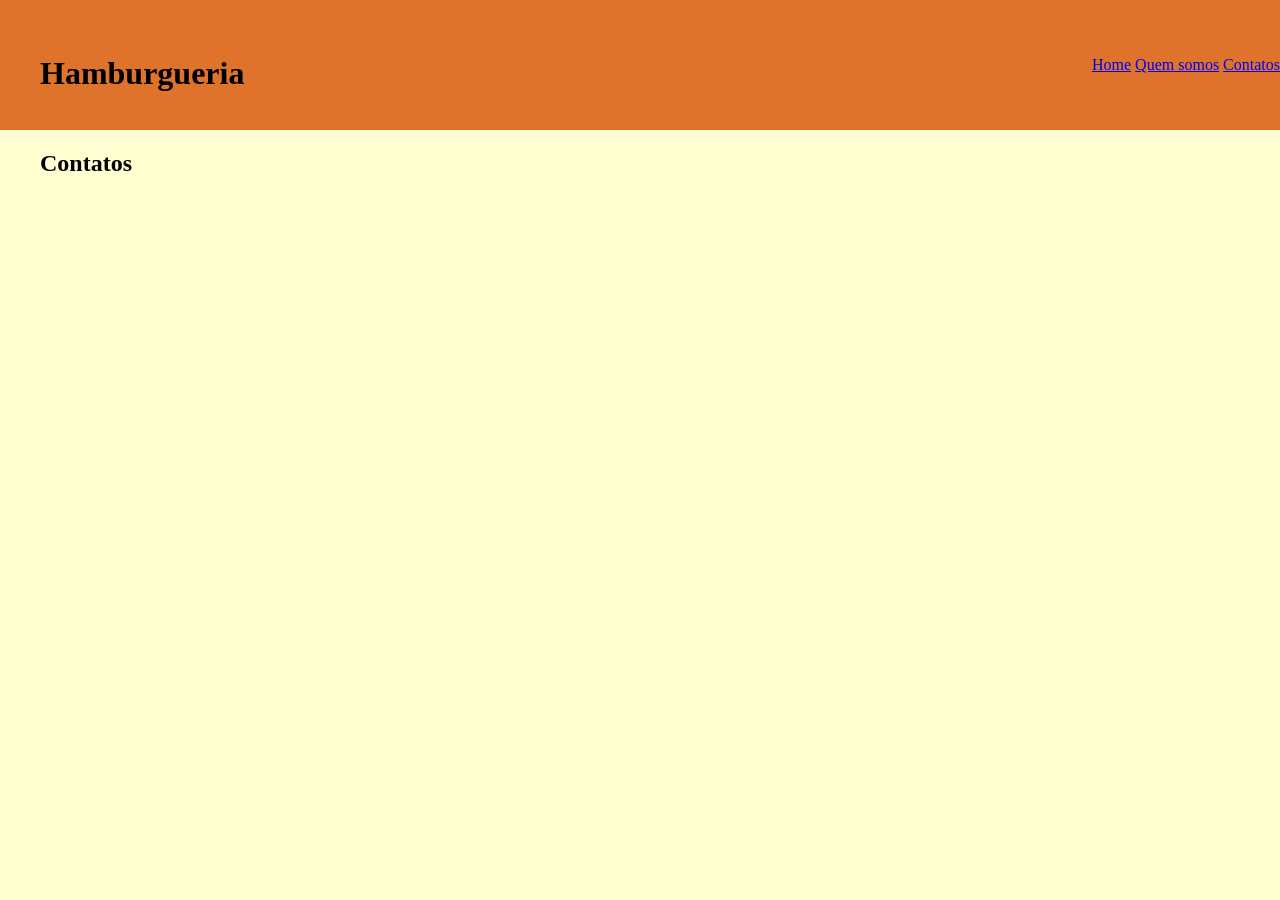
==== contatos.html @ 1819dd0b "Add contatos.html for contact information page" ====
<!DOCTYPE html>
<html lang="en">
<head>
    <meta charset="UTF-8">
    <meta name="viewport" content="width=device-width, initial-scale=1.0">
    <title>Document</title>
    <link rel="stylesheet" href="style.css">
</head>
<body>
    <header>
        <figure> 
            <img src="" alt=""> 
            <h1>Hamburgueria</h1>
        </figure>
        <nav>
            <a href="#">Home</a>
            <a href="quem_somos.html">Quem somos</a>
            <a href="quem_somos.html">Contatos</a>    
        </nav>
    </header> 
    <main>
        <figure> 
            <h2>
                Contatos
            </h2>
        </figure>
    </main>
---- style.css ----
body{
    background-color: rgb(255, 254, 209);
    border: 2px;
    max-width: 100%;
    margin: 0 auto; 
}

header{
    background-color: rgb(223, 115, 43);
    display: flex;
    justify-content: space-between;
    align-items: center;
}

h1{
    display: center;
}

section > div{
    background-color: rgb(255, 239, 180);
    border: 3px solid brown;
    padding: 50px;
    margin: 30px;
}

.cards{
    display: flex;
    justify-content: center;
    flex-wrap: wrap;
    background-color: rgb(226, 73, 43);
}
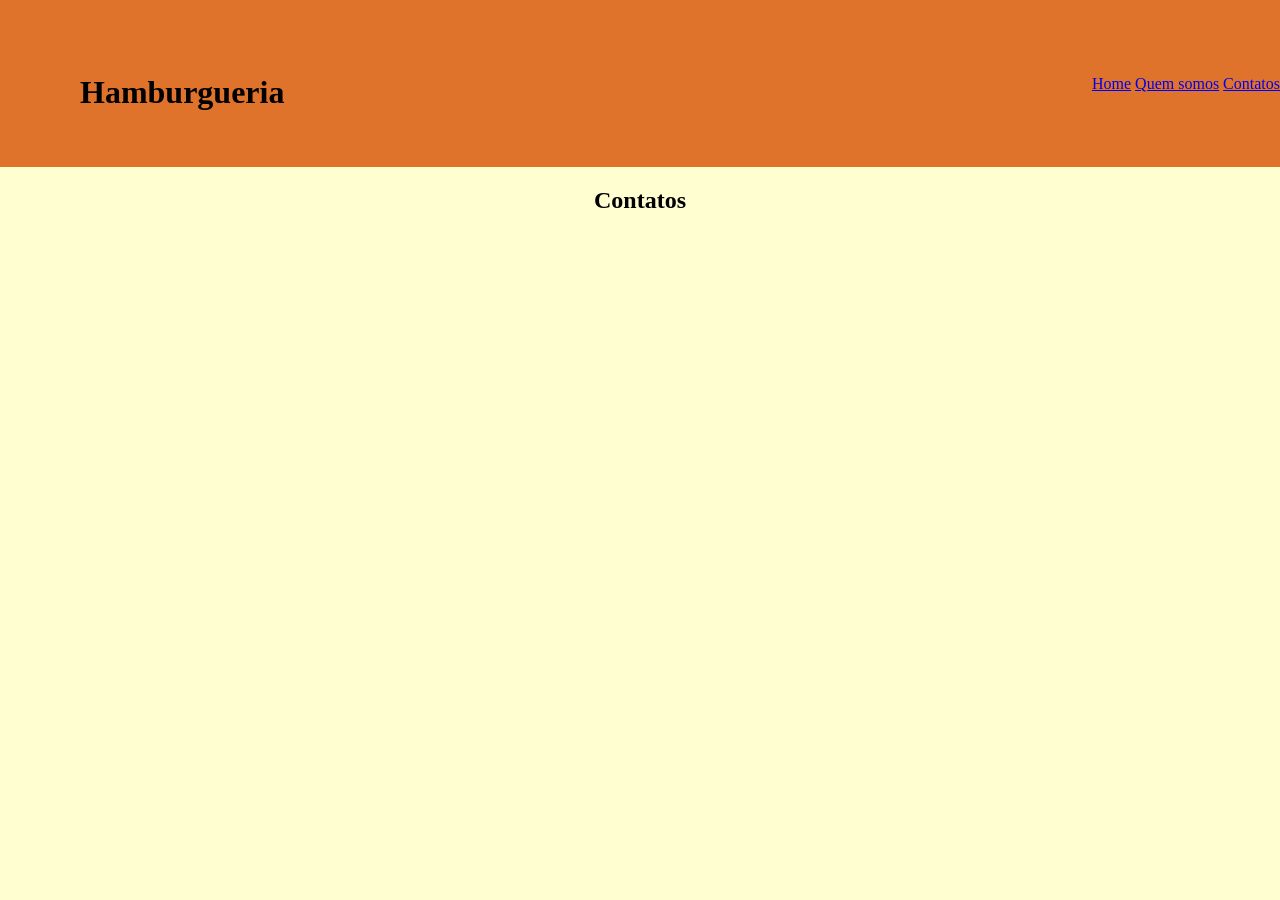
==== commit c80328f2: "adicionando os primeiros bootstrap" ====
--- a/contatos.html
+++ b/contatos.html
@@ -1,27 +1,28 @@
-<!DOCTYPE html>
-<html lang="en">
-<head>
-    <meta charset="UTF-8">
-    <meta name="viewport" content="width=device-width, initial-scale=1.0">
-    <title>Document</title>
-    <link rel="stylesheet" href="style.css">
-</head>
-<body>
-    <header>
-        <figure> 
-            <img src="" alt=""> 
-            <h1>Hamburgueria</h1>
-        </figure>
-        <nav>
-            <a href="#">Home</a>
-            <a href="quem_somos.html">Quem somos</a>
-            <a href="quem_somos.html">Contatos</a>    
-        </nav>
-    </header> 
-    <main>
-        <figure> 
-            <h2>
-                Contatos
-            </h2>
-        </figure>
-    </main>
+<!DOCTYPE html>
+<html lang="en">
+<head>
+    <meta charset="UTF-8">
+    <meta name="viewport" content="width=device-width, initial-scale=1.0">
+    <title>Document</title>
+    <link rel="stylesheet" href="style.css">
+</head>
+
+<body>
+    <header>
+        <figure> 
+            <img src="" alt=""> 
+            <h1>Hamburgueria</h1>
+        </figure>
+        <nav>
+            <a href="#">Home</a>
+            <a href="quem_somos.html">Quem somos</a>
+            <a href="quem_somos.html">Contatos</a>    
+        </nav>
+    </header> 
+    <main>
+        <figure> 
+            <h2>
+                Contatos
+            </h2>
+        </figure>
+    </main>
--- a/style.css
+++ b/style.css
@@ -12,20 +12,32 @@
     align-items: center;
 }
 
-h1{
+nav{
+    color: black;
+}
+
+h1{ /* aqui é o título Hamburgueria*/
     display: center;
+    margin: 40px
 }
 
 section > div{
     background-color: rgb(255, 239, 180);
     border: 3px solid brown;
-    padding: 50px;
-    margin: 30px;
+    padding: 100px;
+    margin: 20px;
+    height: 50px; 
+    border-radius: 20px;
+    text-align: center;
 }
 
 .cards{
     display: flex;
     justify-content: center;
     flex-wrap: wrap;
-    background-color: rgb(226, 73, 43);
+    max-width: 225px;
 }
+
+h2{
+    text-align: center;
+}
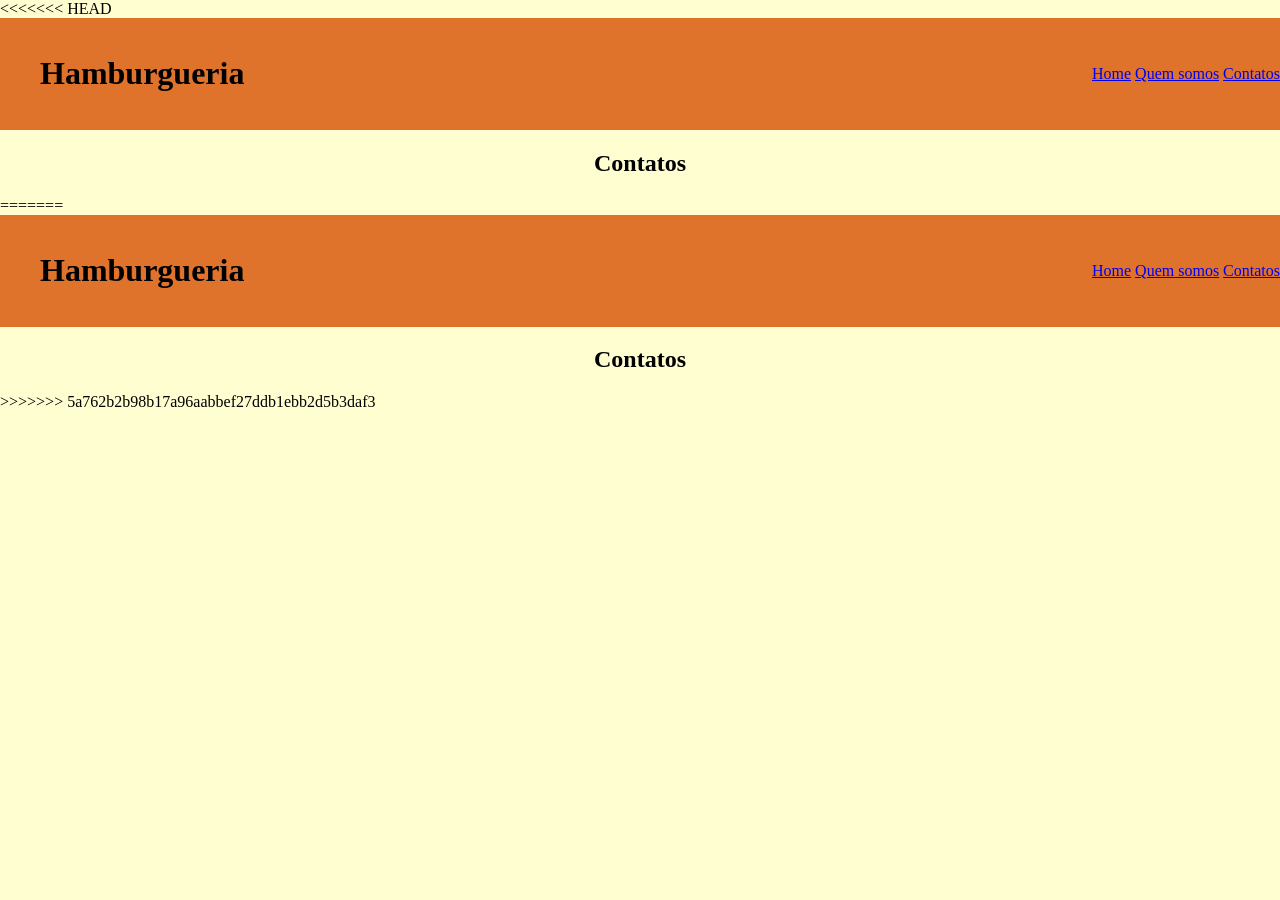
==== commit 987d2ef1: "resolvendo conflitos mantendo codespaces" ====
--- a/contatos.html
+++ b/contatos.html
@@ -1,3 +1,4 @@
+<<<<<<< HEAD
 <!DOCTYPE html>
 <html lang="en">
 <head>
@@ -25,4 +26,33 @@
                 Contatos
             </h2>
         </figure>
-    </main>+    </main>
+=======
+<!DOCTYPE html>
+<html lang="en">
+<head>
+    <meta charset="UTF-8">
+    <meta name="viewport" content="width=device-width, initial-scale=1.0">
+    <title>Document</title>
+    <link rel="stylesheet" href="style.css">
+</head>
+<body>
+    <header>
+        <figure> 
+            <img src="" alt=""> 
+            <h1>Hamburgueria</h1>
+        </figure>
+        <nav>
+            <a href="#">Home</a>
+            <a href="quem_somos.html">Quem somos</a>
+            <a href="quem_somos.html">Contatos</a>    
+        </nav>
+    </header> 
+    <main>
+        <figure> 
+            <h2>
+                Contatos
+            </h2>
+        </figure>
+    </main>
+>>>>>>> 5a762b2b98b17a96aabbef27ddb1ebb2d5b3daf3
--- a/style.css
+++ b/style.css
@@ -16,6 +16,11 @@
     color: black;
 }
 
+<<<<<<< HEAD
+/*body.carrossel{}*/
+
+=======
+>>>>>>> 5a762b2b98b17a96aabbef27ddb1ebb2d5b3daf3
 h1{ /* aqui é o título Hamburgueria*/
     display: center;
     margin: 40px
@@ -24,20 +29,42 @@
 section > div{
     background-color: rgb(255, 239, 180);
     border: 3px solid brown;
+<<<<<<< HEAD
     padding: 100px;
+=======
+>>>>>>> 5a762b2b98b17a96aabbef27ddb1ebb2d5b3daf3
     margin: 20px;
     height: 50px; 
     border-radius: 20px;
     text-align: center;
+<<<<<<< HEAD
+=======
+    width: 150px;
+    height: 150px; 
+    padding: 30px; 
+    display: flex;
+    align-items: center; 
+    justify-content: center; 
+>>>>>>> 5a762b2b98b17a96aabbef27ddb1ebb2d5b3daf3
 }
 
 .cards{
     display: flex;
     justify-content: center;
     flex-wrap: wrap;
+<<<<<<< HEAD
     max-width: 225px;
+=======
+    gap: 20px; 
+    margin: 0 auto;
+    padding: 20px;
+>>>>>>> 5a762b2b98b17a96aabbef27ddb1ebb2d5b3daf3
 }
 
 h2{
     text-align: center;
-}+<<<<<<< HEAD
+}
+=======
+}
+>>>>>>> 5a762b2b98b17a96aabbef27ddb1ebb2d5b3daf3
--- a/style.css
+++ b/style.css
@@ -16,6 +16,11 @@
     color: black;
 }
 
+<<<<<<< HEAD
+/*body.carrossel{}*/
+
+=======
+>>>>>>> 5a762b2b98b17a96aabbef27ddb1ebb2d5b3daf3
 h1{ /* aqui é o título Hamburgueria*/
     display: center;
     margin: 40px
@@ -24,20 +29,42 @@
 section > div{
     background-color: rgb(255, 239, 180);
     border: 3px solid brown;
+<<<<<<< HEAD
     padding: 100px;
+=======
+>>>>>>> 5a762b2b98b17a96aabbef27ddb1ebb2d5b3daf3
     margin: 20px;
     height: 50px; 
     border-radius: 20px;
     text-align: center;
+<<<<<<< HEAD
+=======
+    width: 150px;
+    height: 150px; 
+    padding: 30px; 
+    display: flex;
+    align-items: center; 
+    justify-content: center; 
+>>>>>>> 5a762b2b98b17a96aabbef27ddb1ebb2d5b3daf3
 }
 
 .cards{
     display: flex;
     justify-content: center;
     flex-wrap: wrap;
+<<<<<<< HEAD
     max-width: 225px;
+=======
+    gap: 20px; 
+    margin: 0 auto;
+    padding: 20px;
+>>>>>>> 5a762b2b98b17a96aabbef27ddb1ebb2d5b3daf3
 }
 
 h2{
     text-align: center;
-}+<<<<<<< HEAD
+}
+=======
+}
+>>>>>>> 5a762b2b98b17a96aabbef27ddb1ebb2d5b3daf3
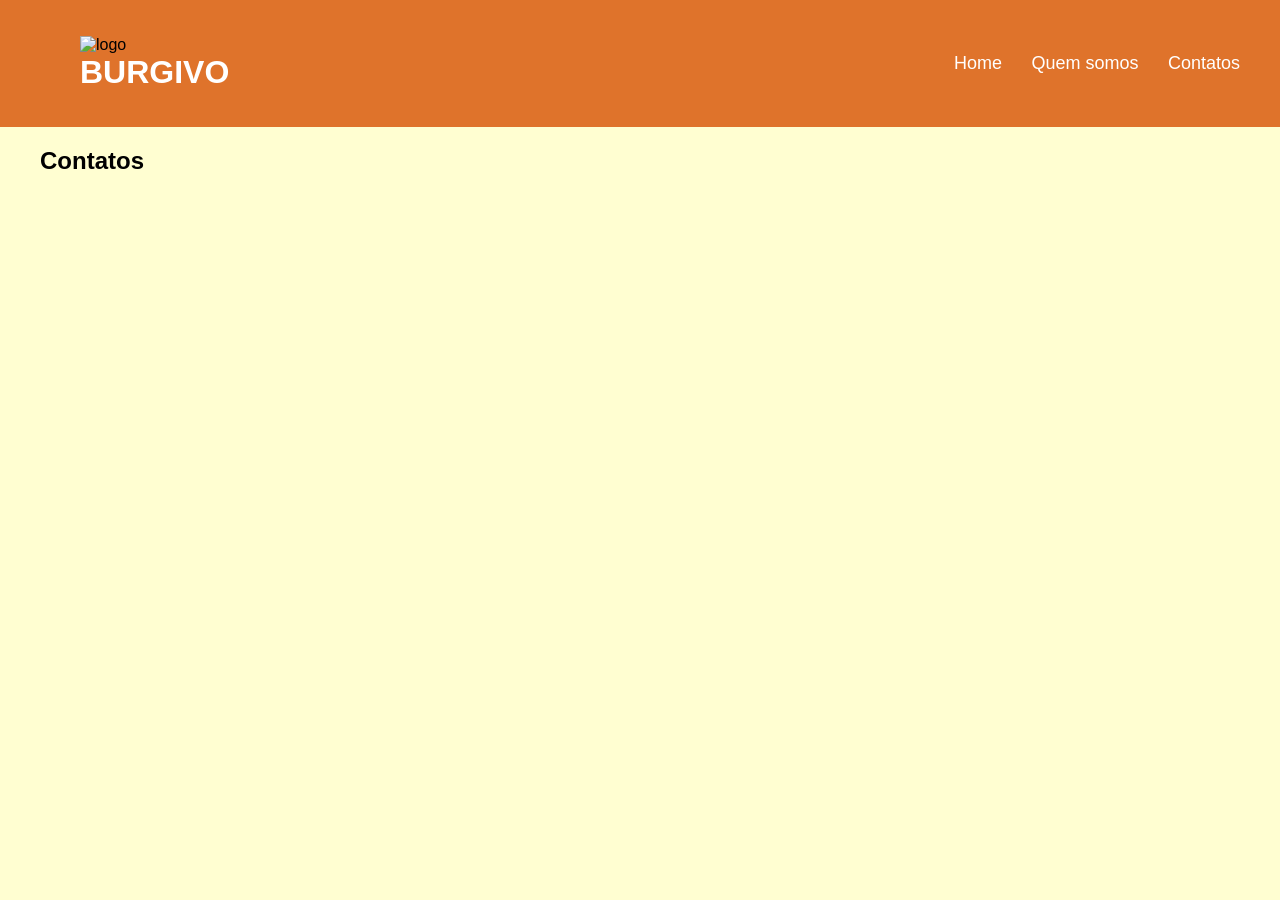
==== commit 2ca6266c: "adicionando imagens e realizando ajustes" ====
--- a/contatos.html
+++ b/contatos.html
@@ -1,18 +1,16 @@
-<<<<<<< HEAD
 <!DOCTYPE html>
-<html lang="en">
+<html lang="pt-BR">
 <head>
     <meta charset="UTF-8">
     <meta name="viewport" content="width=device-width, initial-scale=1.0">
     <title>Document</title>
     <link rel="stylesheet" href="style.css">
 </head>
-
 <body>
     <header>
         <figure> 
-            <img src="" alt=""> 
-            <h1>Hamburgueria</h1>
+            <img alt="logo"> 
+            <h1>BURGIVO</h1>
         </figure>
         <nav>
             <a href="#">Home</a>
@@ -27,32 +25,3 @@
             </h2>
         </figure>
     </main>
-=======
-<!DOCTYPE html>
-<html lang="en">
-<head>
-    <meta charset="UTF-8">
-    <meta name="viewport" content="width=device-width, initial-scale=1.0">
-    <title>Document</title>
-    <link rel="stylesheet" href="style.css">
-</head>
-<body>
-    <header>
-        <figure> 
-            <img src="" alt=""> 
-            <h1>Hamburgueria</h1>
-        </figure>
-        <nav>
-            <a href="#">Home</a>
-            <a href="quem_somos.html">Quem somos</a>
-            <a href="quem_somos.html">Contatos</a>    
-        </nav>
-    </header> 
-    <main>
-        <figure> 
-            <h2>
-                Contatos
-            </h2>
-        </figure>
-    </main>
->>>>>>> 5a762b2b98b17a96aabbef27ddb1ebb2d5b3daf3
--- a/style.css
+++ b/style.css
@@ -1,70 +1,109 @@
-body{
-    background-color: rgb(255, 254, 209);
-    border: 2px;
-    max-width: 100%;
-    margin: 0 auto; 
+body {
+background-color: rgb(255, 254, 209);
+margin: 0;
+font-family: Arial, sans-serif;
 }
 
-header{
-    background-color: rgb(223, 115, 43);
-    display: flex;
-    justify-content: space-between;
-    align-items: center;
+/* CABEÇALHO */
+
+header {
+background-color: rgb(223, 115, 43);
+display: flex;
+justify-content: space-between;
+align-items: center;
+padding: 20px 40px;
 }
 
-nav{
-    color: black;
+h1 {
+margin: 0;
+color: rgb(255, 255, 255);
 }
 
-<<<<<<< HEAD
-/*body.carrossel{}*/
-
-=======
->>>>>>> 5a762b2b98b17a96aabbef27ddb1ebb2d5b3daf3
-h1{ /* aqui é o título Hamburgueria*/
-    display: center;
-    margin: 40px
+nav a {
+color: rgb(255, 255, 255);
+text-decoration: none;
+margin-left: 25px;
+font-size: 18px;
 }
 
-section > div{
-    background-color: rgb(255, 239, 180);
-    border: 3px solid brown;
-<<<<<<< HEAD
-    padding: 100px;
-=======
->>>>>>> 5a762b2b98b17a96aabbef27ddb1ebb2d5b3daf3
-    margin: 20px;
-    height: 50px; 
-    border-radius: 20px;
-    text-align: center;
-<<<<<<< HEAD
-=======
-    width: 150px;
-    height: 150px; 
-    padding: 30px; 
-    display: flex;
-    align-items: center; 
-    justify-content: center; 
->>>>>>> 5a762b2b98b17a96aabbef27ddb1ebb2d5b3daf3
+nav a:hover {
+text-decoration: underline;
 }
 
-.cards{
-    display: flex;
-    justify-content: center;
-    flex-wrap: wrap;
-<<<<<<< HEAD
-    max-width: 225px;
-=======
-    gap: 20px; 
-    margin: 0 auto;
-    padding: 20px;
->>>>>>> 5a762b2b98b17a96aabbef27ddb1ebb2d5b3daf3
+/* APRESENTAÇÃO */
+
+.apresentacao {
+text-align: center;
+max-width: 900px;
+margin: 40px auto;
+padding: 20px;
 }
 
-h2{
-    text-align: center;
-<<<<<<< HEAD
+.apresentacao h2 {
+color: rgb(150, 60, 20);
+margin-bottom: 25px;
 }
-=======
+
+.apresentacao p {
+font-size: 17px;
+line-height: 1.5;
 }
->>>>>>> 5a762b2b98b17a96aabbef27ddb1ebb2d5b3daf3
+
+/* CARROSSEL */
+
+.carrossel {
+max-width: 1000px;
+margin: 40px auto;
+}
+
+.carrossel h2 {
+text-align: center;
+margin-bottom: 25px;
+}
+
+.carrossel img {
+height: 600px;
+object-fit: cover;
+}
+
+/* PRODUTOS */
+
+.produtos {
+text-align: center;
+margin: 50px auto;
+}
+
+.produtos h2 {
+margin-bottom: 30px;
+}
+
+.cards {
+display: flex;
+justify-content: center;
+flex-wrap: wrap;
+max-width: 1000px;
+margin: auto;
+gap: 20px;
+}
+
+.cards div {
+background-color: rgb(255, 239, 180);
+border: 3px solid brown;
+width: 180px;
+height: 230px;
+border-radius: 20px;
+
+display: flex;
+justify-content: center;
+align-items: center;
+
+font-size: 25px;
+
+}
+
+/* EFEITO NOS CARDS */
+
+.cards div:hover {
+transform: scale(1.03);
+}
+
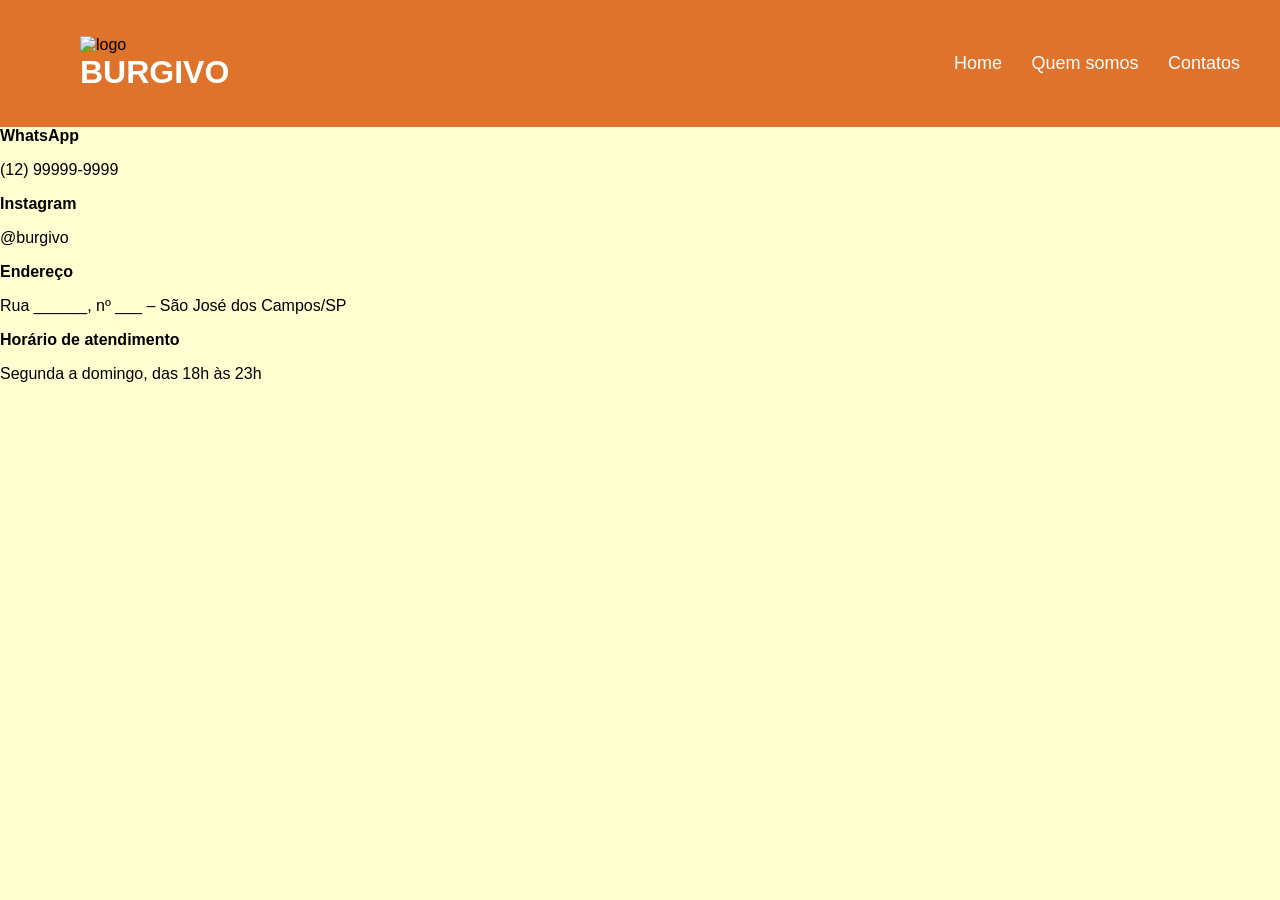
==== commit eee32feb: "Add contact information to contatos.html. Added contact information section with WhatsApp, Instagram" ====
--- a/contatos.html
+++ b/contatos.html
@@ -1,27 +1,57 @@
 <!DOCTYPE html>
 <html lang="pt-BR">
+
 <head>
     <meta charset="UTF-8">
     <meta name="viewport" content="width=device-width, initial-scale=1.0">
     <title>Document</title>
     <link rel="stylesheet" href="style.css">
 </head>
+
 <body>
     <header>
-        <figure> 
-            <img alt="logo"> 
+        <figure>
+            <img alt="logo">
             <h1>BURGIVO</h1>
         </figure>
         <nav>
             <a href="#">Home</a>
             <a href="quem_somos.html">Quem somos</a>
-            <a href="quem_somos.html">Contatos</a>    
+            <a href="quem_somos.html">Contatos</a>
         </nav>
-    </header> 
-    <main>
-        <figure> 
-            <h2>
-                Contatos
-            </h2>
-        </figure>
-    </main>
+    </header>
+
+        </section>
+        <div class="list-group">
+
+            <div class="list-group-item">
+                <strong>WhatsApp</strong>
+                <p>
+                    (12) 99999-9999
+                </p>
+            </div>
+
+            <div class="list-group-item">
+                <strong>Instagram</strong>
+                <p>
+                    @burgivo
+                </p>
+            </div>
+
+            <div class="list-group-item">
+                <strong>Endereço</strong>
+                <p>
+                    Rua ______, nº ___ – São José dos Campos/SP
+                </p>
+            </div>
+
+            <div class="list-group-item">
+                <strong>Horário de atendimento</strong>
+                <p>
+                    Segunda a domingo, das 18h às 23h
+                </p>
+            </div>
+
+        </div>
+</body>
+</main>
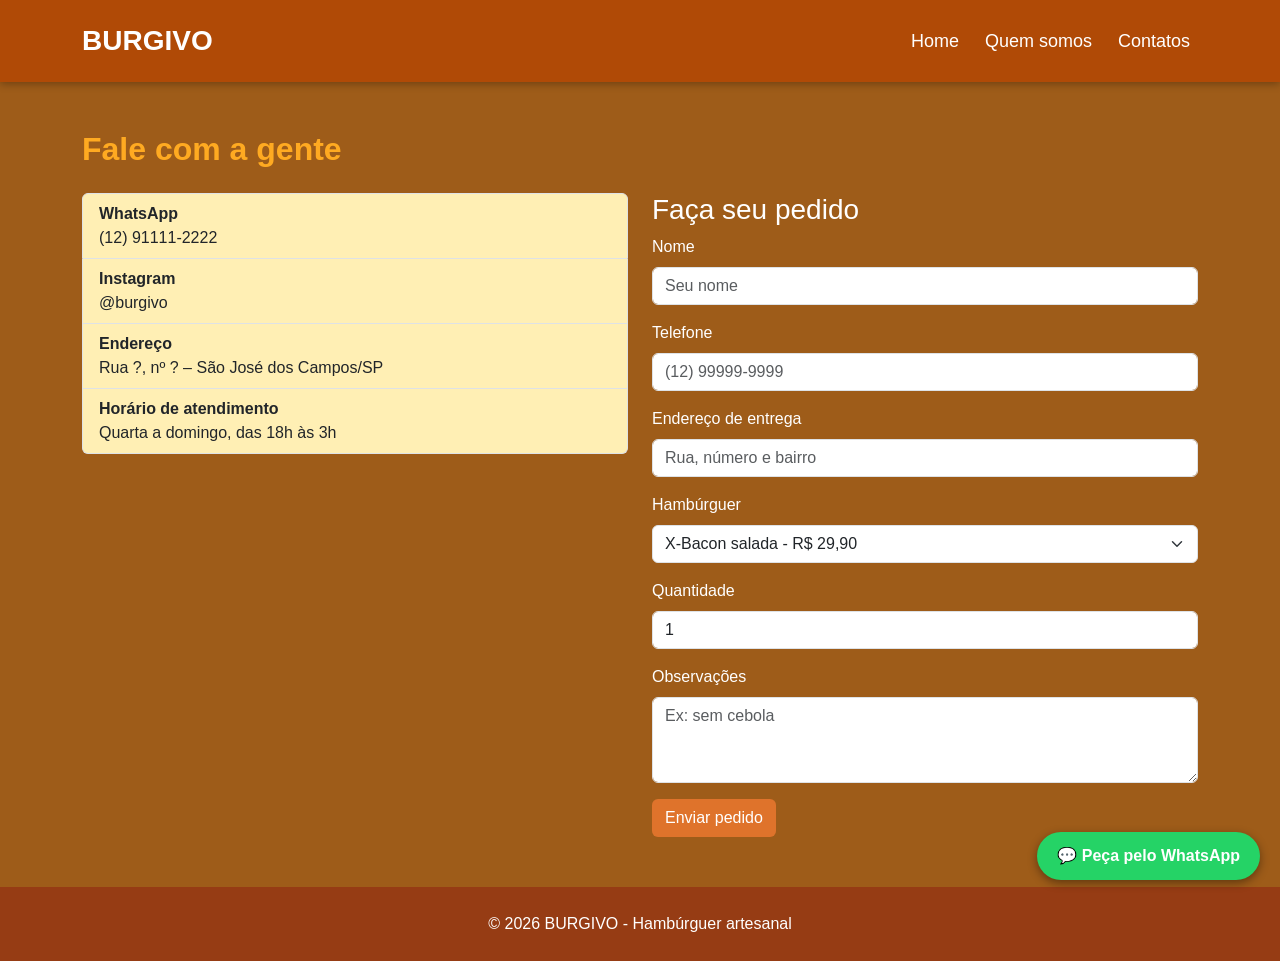
==== commit e152bcfb: "finalização da atv 2" ====
--- a/contatos.html
+++ b/contatos.html
@@ -1,57 +1,125 @@
 <!DOCTYPE html>
-<html lang="pt-BR">
+<html lang="pt-br">
 
 <head>
     <meta charset="UTF-8">
     <meta name="viewport" content="width=device-width, initial-scale=1.0">
-    <title>Document</title>
+    <title>Contatos - BURGIVO</title>
+
+    <link href="https://cdn.jsdelivr.net/npm/bootstrap@5.3.8/dist/css/bootstrap.min.css" rel="stylesheet">
     <link rel="stylesheet" href="style.css">
 </head>
 
 <body>
+
     <header>
-        <figure>
-            <img alt="logo">
-            <h1>BURGIVO</h1>
-        </figure>
-        <nav>
-            <a href="#">Home</a>
-            <a href="quem_somos.html">Quem somos</a>
-            <a href="quem_somos.html">Contatos</a>
+        <nav class="navbar navbar-expand-md navbar-dark">
+            <div class="container">
+                <a class="navbar-brand" href="index.html"> BURGIVO </a>
+
+                <button class="navbar-toggler" type="button" data-bs-toggle="collapse" data-bs-target="#menu">
+                    <span class="navbar-toggler-icon"></span>
+                </button>
+
+                <div class="collapse navbar-collapse" id="menu">
+                    <ul class="navbar-nav ms-auto">
+                        <li class="nav-item"><a class="nav-link" href="index.html">Home</a></li>
+                        <li class="nav-item"><a class="nav-link" href="quem_somos.html">Quem somos</a></li>
+                        <li class="nav-item"><a class="nav-link" href="contatos.html">Contatos</a></li>
+                    </ul>
+                </div>
+            </div>
         </nav>
     </header>
 
-        </section>
-        <div class="list-group">
+    <main class="container my-5">
 
-            <div class="list-group-item">
-                <strong>WhatsApp</strong>
-                <p>
-                    (12) 99999-9999
-                </p>
+        <h2>Fale com a gente</h2>
+
+        <div class="row g-4">
+
+            <!-- Coluna 1: lista de contatos -->
+            <div class="col-12 col-md-6">
+                <div class="list-group">
+
+                    <div class="list-group-item">
+                        <strong>WhatsApp</strong>
+                        <p class="mb-0">(12) 91111-2222</p>
+                    </div>
+
+                    <div class="list-group-item">
+                        <strong>Instagram</strong>
+                        <p class="mb-0">@burgivo</p>
+                    </div>
+
+                    <div class="list-group-item">
+                        <strong>Endereço</strong>
+                        <p class="mb-0">Rua ?, nº ? – São José dos Campos/SP</p>
+                    </div>
+
+                    <div class="list-group-item">
+                        <strong>Horário de atendimento</strong>
+                        <p class="mb-0">Quarta a domingo, das 18h às 3h</p>
+                    </div>
+
+                </div>
             </div>
 
-            <div class="list-group-item">
-                <strong>Instagram</strong>
-                <p>
-                    @burgivo
-                </p>
-            </div>
+            <!-- Coluna 2: formulário de pedido -->
+            <div class="col-12 col-md-6">
+                <h3 id="pedido">Faça seu pedido</h3>
 
-            <div class="list-group-item">
-                <strong>Endereço</strong>
-                <p>
-                    Rua ______, nº ___ – São José dos Campos/SP
-                </p>
-            </div>
+                <form>
 
-            <div class="list-group-item">
-                <strong>Horário de atendimento</strong>
-                <p>
-                    Segunda a domingo, das 18h às 23h
-                </p>
+                    <div class="mb-3">
+                        <label for="nome" class="form-label">Nome</label>
+                        <input type="text" class="form-control" id="nome" name="nome" placeholder="Seu nome" required>
+                    </div>
+
+                    <div class="mb-3">
+                        <label for="telefone" class="form-label">Telefone</label>
+                        <input type="tel" class="form-control" id="telefone" name="telefone" placeholder="(12) 99999-9999" required>
+                    </div>
+
+                    <div class="mb-3">
+                        <label for="endereco" class="form-label">Endereço de entrega</label>
+                        <input type="text" class="form-control" id="endereco" name="endereco" placeholder="Rua, número e bairro" required>
+                    </div>
+
+                    <div class="mb-3">
+                        <label for="hamburguer" class="form-label">Hambúrguer</label>
+                        <select class="form-select" id="hamburguer" name="hamburguer">
+                            <option>X-Bacon salada - R$ 29,90</option>
+                            <option>X-Salada - R$ 26,90</option>
+                            <option>X-Burger - R$ 22,90</option>
+                        </select>
+                    </div>
+
+                    <div class="mb-3">
+                        <label for="quantidade" class="form-label">Quantidade</label>
+                        <input type="number" class="form-control" id="quantidade" name="quantidade" value="1" min="1" max="20">
+                    </div>
+
+                    <div class="mb-3">
+                        <label for="observacao" class="form-label">Observações</label>
+                        <textarea class="form-control" id="observacao" name="observacao" rows="3" placeholder="Ex: sem cebola"></textarea>
+                    </div>
+
+                    <button type="submit" class="btn btn-enviar">Enviar pedido</button>
+
+                </form>
             </div>
 
         </div>
+    </main>
+
+    <a href="https://wa.me/5512911112222" class="whatsapp" target="_blank">💬 Peça pelo WhatsApp</a>
+
+    <footer>
+        <p class="mb-0">© 2026 BURGIVO - Hambúrguer artesanal</p>
+    </footer>
+
+    <script src="https://cdn.jsdelivr.net/npm/bootstrap@5.3.8/dist/js/bootstrap.bundle.min.js"></script>
 </body>
-</main>
+
+</html>
--- a/style.css
+++ b/style.css
@@ -1,109 +1,254 @@
+/* GERAL */
+
+html {
+    scroll-behavior: smooth;
+}
+
 body {
-background-color: rgb(255, 254, 209);
-margin: 0;
-font-family: Arial, sans-serif;
-}
-
-/* CABEÇALHO */
+    color: white;
+    background-color: rgb(158, 92, 25);
+    margin: 0;
+    font-family: Arial, sans-serif;
+}
+
+h2 {
+    color:rgb(255, 170, 33);
+    margin-bottom: 25px;
+    font-weight: bold;
+}
+
+
+
+
 
 header {
-background-color: rgb(223, 115, 43);
-display: flex;
-justify-content: space-between;
-align-items: center;
-padding: 20px 40px;
-}
-
-h1 {
-margin: 0;
-color: rgb(255, 255, 255);
-}
-
-nav a {
-color: rgb(255, 255, 255);
-text-decoration: none;
-margin-left: 25px;
-font-size: 18px;
-}
-
-nav a:hover {
-text-decoration: underline;
-}
-
-/* APRESENTAÇÃO */
-
-.apresentacao {
-text-align: center;
-max-width: 900px;
-margin: 40px auto;
-padding: 20px;
-}
-
-.apresentacao h2 {
-color: rgb(150, 60, 20);
-margin-bottom: 25px;
-}
-
-.apresentacao p {
-font-size: 17px;
-line-height: 1.5;
-}
-
-/* CARROSSEL */
+    position: sticky;
+    top: 0;
+    z-index: 10;
+    box-shadow: 0 2px 8px rgba(0, 0, 0, 0.3);
+}
+
+.navbar {
+    background-color: rgb(176, 74, 6);
+    padding: 15px 0;
+}
+
+.navbar-brand {
+    font-size: 28px;
+    font-weight: bold;
+    color: white;
+}
+
+.logo {
+    height: 80px;
+    margin-right: 10px;
+    vertical-align: middle;
+}
+
+.nav-link {
+    color: white;
+    font-size: 18px;
+    margin-left: 10px;
+}
+
+.nav-link:hover {
+    text-decoration: underline;
+    color: white;
+}
+
+
+.hero {
+    background: linear-gradient(rgb(176, 74, 6), rgb(255, 152, 48));
+    color: white;
+    text-align: center;
+    padding: 90px 20px;
+}
+
+.hero h1 {
+    font-size: 48px;
+    font-weight: bold;
+    margin-bottom: 20px;
+}
+
+.hero p {
+    font-size: 20px;
+    max-width: 700px;
+    margin: 0 auto 25px auto;
+}
+
+.hero .btn {
+    margin: 5px;
+}
+
+
+
+
+
+.diferenciais {
+    color: white;
+    text-align: center;
+    max-width: 1000px;
+    margin: 50px auto;
+    padding: 0 15px;
+}
+
+
+.diferenciais h3 {
+    color: rgb(255, 170, 33);
+    font-size: 22px;
+}
+
+
+
+
 
 .carrossel {
-max-width: 1000px;
-margin: 40px auto;
+    max-width: 1000px;
+    margin: 40px auto;
+    padding: 0 15px;
 }
 
 .carrossel h2 {
-text-align: center;
-margin-bottom: 25px;
+    color: white;
+    text-align: center;
+}
+
+.carrossel .carousel {
+    border-radius: 20px;
+    overflow: hidden;
+    box-shadow: 0 5px 15px rgba(0, 0, 0, 0.3);
 }
 
 .carrossel img {
-height: 600px;
-object-fit: cover;
-}
-
-/* PRODUTOS */
+    height: 600px;
+    object-fit: cover;
+}
+
+
+
+
 
 .produtos {
-text-align: center;
-margin: 50px auto;
-}
-
-.produtos h2 {
-margin-bottom: 30px;
-}
-
-.cards {
-display: flex;
-justify-content: center;
-flex-wrap: wrap;
-max-width: 1000px;
-margin: auto;
-gap: 20px;
-}
-
-.cards div {
-background-color: rgb(255, 239, 180);
-border: 3px solid brown;
-width: 180px;
-height: 230px;
-border-radius: 20px;
-
-display: flex;
-justify-content: center;
-align-items: center;
-
-font-size: 25px;
-
-}
-
-/* EFEITO NOS CARDS */
-
-.cards div:hover {
-transform: scale(1.03);
-}
-
+    text-align: center;
+    margin: 50px auto;
+}
+
+.card {
+    background-color: rgb(255, 239, 180);
+    border: 3px solid brown;
+    border-radius: 20px;
+    height: 100%;
+    box-shadow: 0 5px 15px rgba(0, 0, 0, 0.3);
+    transition: 0.3s;
+}
+
+.card:hover {
+    transform: scale(1.03);
+}
+
+.card img {
+    border-radius: 17px 17px 0 0;
+}
+
+.card-title {
+    color: rgb(150, 60, 20);
+    font-weight: bold;
+}
+
+.card strong {
+    color: rgb(150, 60, 20);
+    font-size: 24px;
+}
+
+
+
+
+.perguntas {
+    max-width: 800px;
+    margin: 50px auto;
+}
+
+
+
+
+.list-group-item {
+    background-color: rgb(255, 239, 180);
+}
+
+.list-group-item:hover {
+    background-color: rgb(255, 225, 140);
+}
+
+.btn-enviar {
+    background-color: rgb(223, 115, 43);
+    color: white;
+}
+
+.btn-enviar:hover {
+    background-color: rgb(150, 60, 20);
+    color: white;
+}
+
+
+
+/* botao do whats */
+
+.whatsapp {
+    position: fixed;
+    bottom: 20px;
+    right: 20px;
+    z-index: 20;
+    background-color: rgb(37, 211, 102);
+    color: white;
+    font-weight: bold;
+    text-decoration: none;
+    padding: 12px 20px;
+    border-radius: 30px;
+    box-shadow: 0 3px 10px rgba(0, 0, 0, 0.4);
+}
+
+.whatsapp:hover {
+    background-color: rgb(30, 170, 80);
+    color: white;
+}
+
+
+
+/* rodape */
+
+footer {
+    background-color: rgb(150, 60, 20);
+    color: white;
+    text-align: center;
+    padding: 25px;
+    margin-top: 50px;
+}
+
+
+
+/* ajudte para celular */
+
+@media (max-width: 768px) {
+
+    .hero {
+        padding: 50px 15px;
+    }
+
+    .hero h1 {
+        font-size: 30px;
+    }
+
+    .hero p {
+        font-size: 17px;
+    }
+
+    .carrossel img {
+        height: 250px;
+    }
+
+    .whatsapp {
+        padding: 10px 15px;
+        font-size: 14px;
+    }
+
+}
